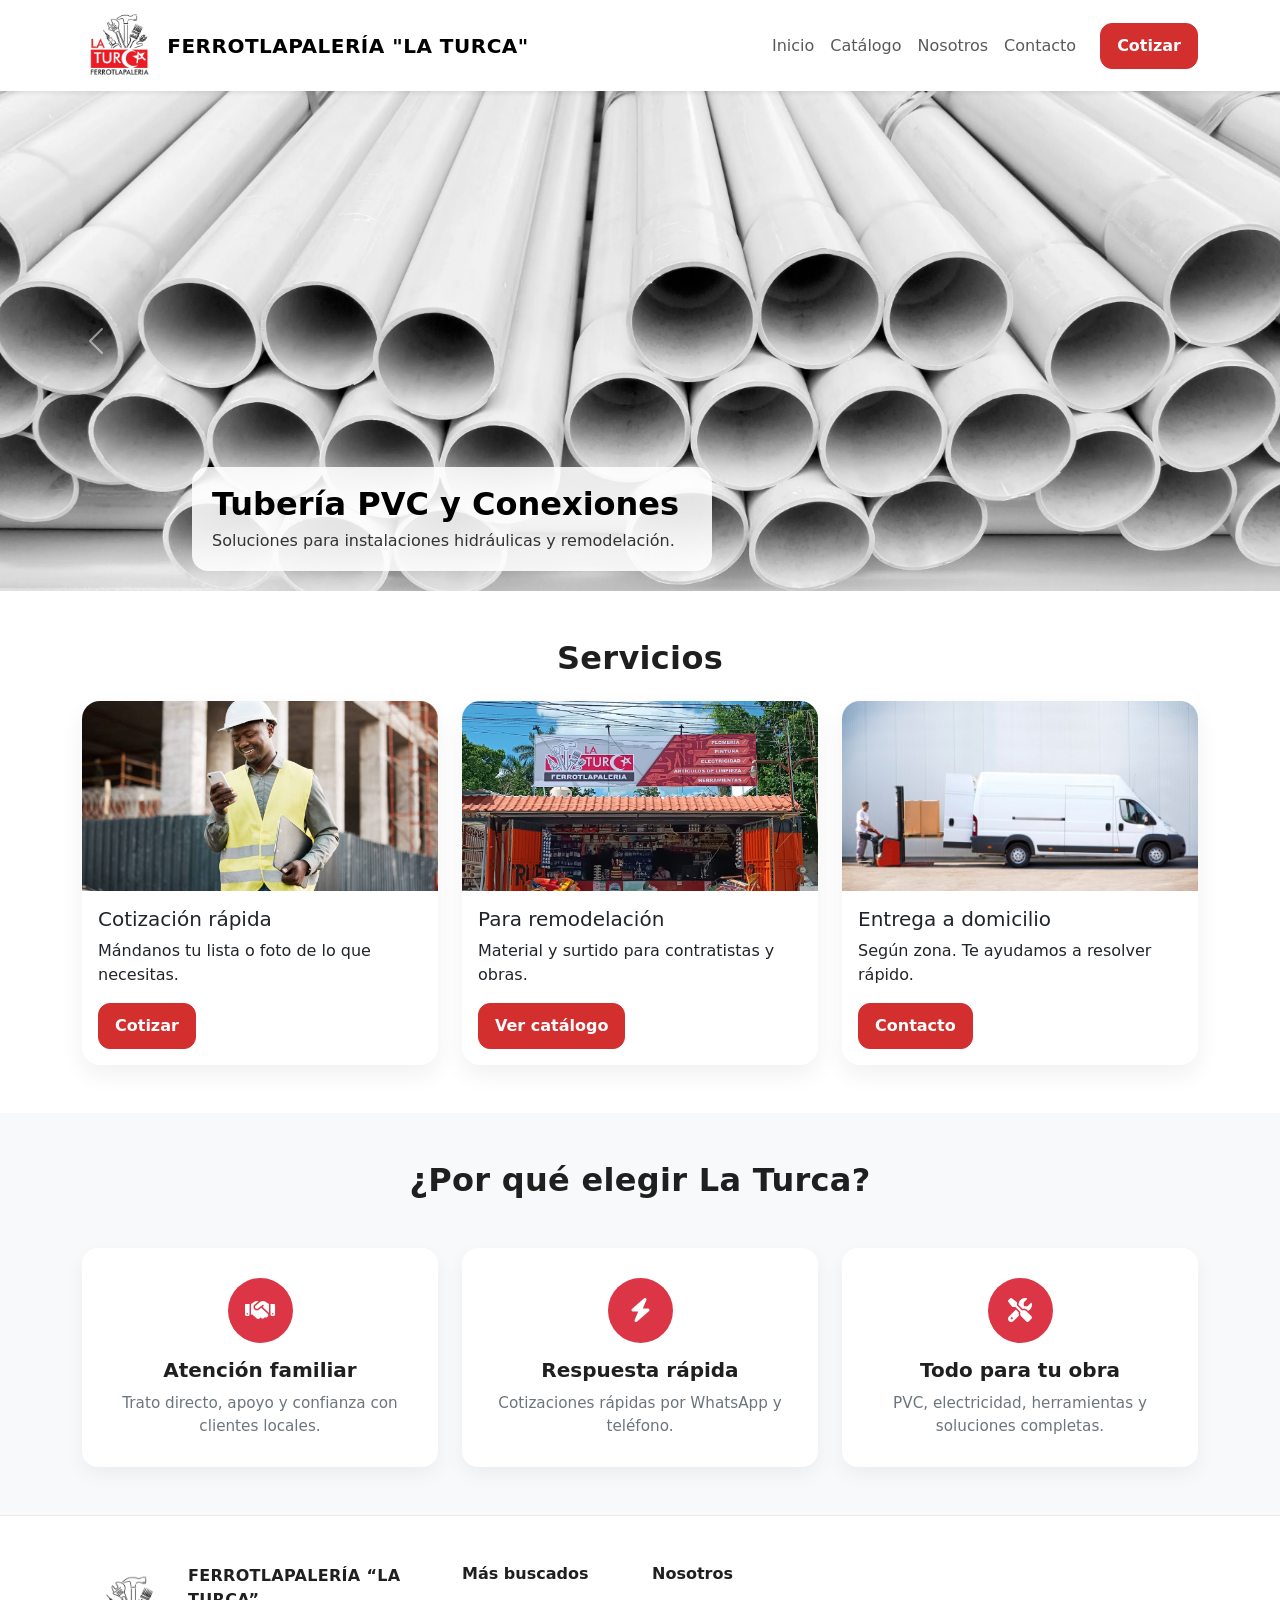
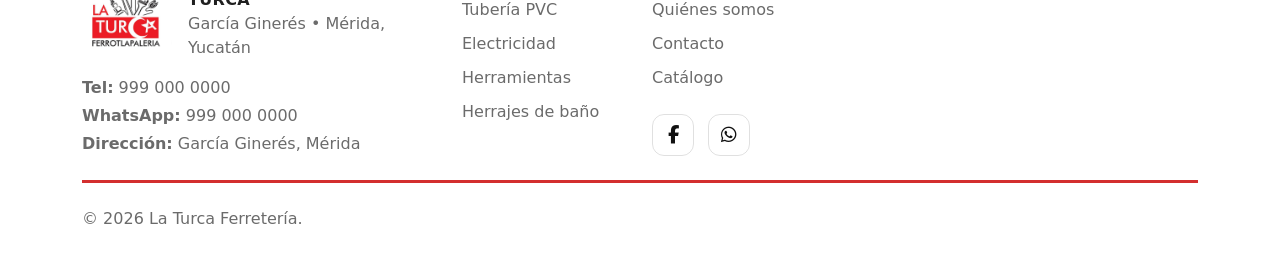
==== index.html @ cd894d73 "Primera version La Turca" ====
<!doctype html>
<html lang="es">
<head>
  <meta charset="utf-8">
  <meta name="viewport" content="width=device-width, initial-scale=1">
  <link rel="shortcut icon"  href="./img/logo.jpeg" type="image/png" />
  <title>La Turca Ferretería</title>

  <link href="https://cdn.jsdelivr.net/npm/bootstrap@5.3.8/dist/css/bootstrap.min.css" rel="stylesheet" integrity="sha384-sRIl4kxILFvY47J16cr9ZwB07vP4J8+LH7qKQnuqkuIAvNWLzeN8tE5YBujZqJLB" crossorigin="anonymous">
  <link rel="stylesheet" href="https://cdnjs.cloudflare.com/ajax/libs/font-awesome/6.5.0/css/all.min.css">
  <link rel="stylesheet" href="css/styles.css">
</head>
<body>

<!-- NAVBAR -->
<nav class="navbar navbar-expand-lg bg-white shadow-sm sticky-top">
  <div class="container">
    <a class="navbar-brand d-flex align-items-center gap-2" href="#">
      <img src="img/logo.jpeg" class="logo-navbar">
      <strong>FERROTLAPALERÍA "LA TURCA" </strong>
    </a>

    <button class="navbar-toggler" type="button" data-bs-toggle="collapse" data-bs-target="#nav">
      <span class="navbar-toggler-icon"></span>
    </button>

    <div class="collapse navbar-collapse" id="nav">
      <ul class="navbar-nav ms-auto">
        <li class="nav-item"><a class="nav-link" href="#">Inicio</a></li>
        <li class="nav-item"><a class="nav-link" href="catalogo.html">Catálogo</a></li>
        <li class="nav-item"><a class="nav-link" href="nosotros.html">Nosotros</a></li>
        <li class="nav-item"><a class="nav-link" href="contacto.html">Contacto</a></li>
      </ul>

      <a class="btn btn-turca ms-lg-3" href="#" onclick="return false;">
        Cotizar
      </a>
    </div>
  </div>
</nav>

<!-- CARRUSEL -->
<div id="carouselTurca" class="carousel slide" data-bs-ride="carousel" data-bs-interval="3500" data-bs-pause="false" data-bs-wrap="true" data-bs-touch="true">
  <div class="carousel-inner">

    <div class="carousel-item active">
      <img src="img/slide1-pvc.jpg" class="d-block w-100" style="height:500px; object-fit:cover;">
      <div class="carousel-caption text-start">
        <h2>Tubería PVC y Conexiones</h2>
        <p>Soluciones para instalaciones hidráulicas y remodelación.</p>
      </div>
    </div>

    <div class="carousel-item">
      <img src="img/slide2-electrico.png" class="d-block w-100" style="height:500px; object-fit:cover;">
      <div class="carousel-caption text-start">
        <h2>Material Eléctrico</h2>
        <p>Cables, contactos y accesorios para instalación.</p>
      </div>
    </div>

    <div class="carousel-item">
      <img src="img/slide3-herramientas.jpg" class="d-block w-100" style="height:500px; object-fit:cover;">
      <div class="carousel-caption text-start">
        <h2>Herramientas Profesionales</h2>
        <p>Truper y Pretul.</p>
      </div>
    </div>

  </div>

  <button class="carousel-control-prev" type="button" data-bs-target="#carouselTurca" data-bs-slide="prev">
    <span class="carousel-control-prev-icon"></span>
  </button>
  <button class="carousel-control-next" type="button" data-bs-target="#carouselTurca" data-bs-slide="next">
    <span class="carousel-control-next-icon"></span>
  </button>
</div>

<!-- SERVICIOS -->
<section class="container my-5">
  <h2 class="section-title mb-4 text-center">Servicios</h2>

  <div class="row g-4">
    <div class="col-md-4">
      <div class="card h-100">
        <img src="img/cotizacion.jpg" class="card-img-top" alt="Cotización">
        <div class="card-body">
          <h5 class="card-title">Cotización rápida</h5>
          <p class="card-text">Mándanos tu lista o foto de lo que necesitas.</p>
          <a href="#" class="btn btn-turca" onclick="return false;">Cotizar</a>
        </div>
      </div>
    </div>

    <div class="col-md-4">
      <div class="card h-100">
        <img src="img/tienda3.jpg" class="card-img-top" alt="Remodelación">
        <div class="card-body">
          <h5 class="card-title">Para remodelación</h5>
          <p class="card-text">Material y surtido para contratistas y obras.</p>
          <a href="catalogo.html" class="btn btn-turca">Ver catálogo</a>
        </div>
      </div>
    </div>

    <div class="col-md-4">
      <div class="card h-100">
        <img src="img/delivery.jpg" class="card-img-top" alt="Entrega">
        <div class="card-body">
          <h5 class="card-title">Entrega a domicilio</h5>
          <p class="card-text">Según zona. Te ayudamos a resolver rápido.</p>
          <a href="contacto.html" class="btn btn-turca">Contacto</a>
        </div>
      </div>
    </div>
  </div>
</section>

<!-- POR QUE LA TURCA -->
 <section class="why-section py-5">
  <div class="container">
    <h2 class="section-title text-center mb-5">¿Por qué elegir La Turca?</h2>

    <div class="row g-4">

      <div class="col-md-4">
        <div class="why-box text-center">
          <div class="why-icon">
            <i class="fa-solid fa-handshake"></i>
          </div>
          <h5>Atención familiar</h5>
          <p>Trato directo, apoyo y confianza con clientes locales.</p>
        </div>
      </div>

      <div class="col-md-4">
        <div class="why-box text-center">
          <div class="why-icon">
            <i class="fa-solid fa-bolt"></i>
          </div>
          <h5>Respuesta rápida</h5>
          <p>Cotizaciones rápidas por WhatsApp y teléfono.</p>
        </div>
      </div>

      <div class="col-md-4">
        <div class="why-box text-center">
          <div class="why-icon">
            <i class="fa-solid fa-screwdriver-wrench"></i>
          </div>
          <h5>Todo para tu obra</h5>
          <p>PVC, electricidad, herramientas y soluciones completas.</p>
        </div>
      </div>

    </div>
  </div>
</section>


<!-- FOOTER -->
<footer class="footer-pro pt-5">
  <div class="container">
    <div class="row g-4 align-items-start">

      <!-- Col 1-->
      <div class="col-lg-4">
        <div class="d-flex align-items-center gap-3 mb-3">
          <img src="img/logo.jpeg" class="footer-logo" alt="La Turca">
          <div>
            <div class="footer-brand">FERROTLAPALERÍA “LA TURCA”</div>
            <div class="footer-muted">García Ginerés • Mérida, Yucatán</div>
          </div>
        </div>

        <div class="footer-muted mb-1"><strong>Tel:</strong> 999 000 0000</div>
        <div class="footer-muted mb-1"><strong>WhatsApp:</strong> 999 000 0000</div>
        <div class="footer-muted"><strong>Dirección:</strong> García Ginerés, Mérida</div>
      </div>

      <!-- Col 2 -->
      <div class="col-6 col-lg-2">
        <h6 class="footer-title">Más buscados</h6>
        <ul class="footer-list">
          <li><a href="#" onclick="return false;">Tubería PVC</a></li>
          <li><a href="#" onclick="return false;">Electricidad</a></li>
          <li><a href="#" onclick="return false;">Herramientas</a></li>
          <li><a href="#" onclick="return false;">Herrajes de baño</a></li>
        </ul>
      </div>

      <!-- Col 4 -->
      <div class="col-12 col-lg-3">
        <h6 class="footer-title">Nosotros</h6>
        <ul class="footer-list">
          <li><a href="nosotros.html">Quiénes somos</a></li>
          <li><a href="contacto.html">Contacto</a></li>
          <li><a href="catalogo.html">Catálogo</a></li>
        </ul>

        <!-- Redes -->
        <div class="footer-social mt-4">
          <a href="#" onclick="return false;" aria-label="Facebook">
            <i class="fa-brands fa-facebook-f"></i>
           </a>

          <a href="#" onclick="return false;" aria-label="WhatsApp">
            <i class="fa-brands fa-whatsapp"></i>
          </a>
        </div>  
      </div>
    </div>

    <hr class="footer-line my-4">

    <div class="d-flex flex-wrap justify-content-between align-items-center pb-4 footer-muted">
      <div>© 2026 La Turca Ferretería.</div>
    </div>
  </div>
</footer>

<script src="https://cdn.jsdelivr.net/npm/bootstrap@5.3.3/dist/js/bootstrap.bundle.min.js"></script>
</body>
</html>
---- css/styles.css ----
:root{
  --turca-red:#D32F2F;
  --turca-black:#111111;
  --turca-light:#F6F6F6;
  --turca-gray:#6b6b6b;
}

*{ box-sizing:border-box; }

body{
  font-family: system-ui, -apple-system, Segoe UI, Roboto, Arial, sans-serif;
  background: #fff;
  color: #1f1f1f;
}

.navbar-brand strong{
  font-weight: 900;
  letter-spacing: .5px;
}

.logo-navbar{
  height: 65px;
  width: auto;
}

.btn-turca{
  background: var(--turca-red);
  border: 1px solid var(--turca-red);
  color: #fff;
  font-weight: 700;
  border-radius: 12px;
  padding: 10px 16px;
}

.btn-turca:hover{
  background: var(--turca-black);
  border-color: var(--turca-black);
  color: #fff;
}

.section-title{
  font-weight: 900;
  letter-spacing: .3px;
}

.mini-muted{
  color: var(--turca-gray);
}

.card{
  border: none;
  border-radius: 18px;
  overflow: hidden;
  box-shadow: 0 10px 25px rgba(0,0,0,0.06);
  transition: all .25s ease;
}

.card:hover{
  transform: translateY(-6px);
  box-shadow: 0 18px 40px rgba(0,0,0,0.14);
}

.card-img-top{
  height: 190px;
  object-fit: cover;
}

.catalog-grid .card-img-top{
  height: 180px;
}


.carousel-caption{
  background: rgba(255,255,255,.88);
  padding: 18px 20px;
  border-radius: 16px;
  max-width: 520px;
}

.carousel-caption h2{
  color: #000;
  font-weight: 900;
  margin-bottom: 6px;
}

.carousel-caption p{
  color: #333;
  margin-bottom: 0;
}

.footer-pro{
  background:#fff;
  border-top: 1px solid rgba(0,0,0,.08);
}

.footer-logo{
  width: 90px;
  height: 90px;
  object-fit: contain;
}

.footer-brand{
  font-weight: 900;
  letter-spacing: .3px;
}

.footer-title{
  font-weight: 800;
  margin-bottom: 14px;
}

.footer-muted{
  color: var(--turca-gray);
}

.footer-list{
  list-style: none;
  padding-left: 0;
  margin: 0;
}

.footer-list li{
  margin-bottom: 10px;
}

.footer-list a{
  color: var(--turca-gray);
  text-decoration: none;
}

.footer-list a:hover{
  color:#111;
  text-decoration: underline;
}

.footer-line{
  border: none;
  height: 3px;
  background: var(--turca-red);
  opacity: 1;
}

/* Social icons */
.footer-social{
  display:flex;
  gap: 14px;
}

.footer-social a{
  width: 42px;
  height: 42px;
  border-radius: 12px;
  display:grid;
  place-items:center;
  text-decoration:none;
  font-size: 18px;
  transition: .25s ease;
  border: 1px solid rgba(0,0,0,.12);
  color:#111;
}

.footer-social a:hover{
  background: var(--turca-red);
  color:#fff;
  border-color: var(--turca-red);
  transform: translateY(-3px);
}

.why-section {
  background: #f8f9fa;
}

.why-box {
  background: white;
  padding: 30px 20px;
  border-radius: 16px;
  transition: all 0.3s ease;
  height: 100%;
  box-shadow: 0 8px 20px rgba(0,0,0,0.05);
}

.why-box:hover {
  transform: translateY(-5px);
  box-shadow: 0 12px 25px rgba(0,0,0,0.1);
}

.why-icon {
  width: 65px;
  height: 65px;
  background: #dc3545;
  color: white;
  border-radius: 50%;
  display: flex;
  align-items: center;
  justify-content: center;
  margin: 0 auto 15px;
  font-size: 24px;
}

.why-box h5 {
  font-weight: 600;
  margin-bottom: 10px;
}

.why-box p {
  font-size: 0.95rem;
  color: #6c757d;
  margin-bottom: 0;
}

.page-hero{
  background: #f8f9fa;
  border-bottom: 1px solid rgba(0,0,0,.06);
}

.page-title{
  font-weight: 800;
  letter-spacing: -0.02em;
}

.page-subtitle{
  color: #6c757d;
}

.card-soft{
  border: 1px solid rgba(0,0,0,.08);
  border-radius: 18px;
  box-shadow: 0 10px 24px rgba(0,0,0,.05);
}

.icon-badge{
  width: 44px;
  height: 44px;
  border-radius: 14px;
  background: rgba(220,53,69,.12);
  color: var(--turca-red);
  display: grid;
  place-items: center;
  font-size: 18px;
}

.info-list{
  display: grid;
  gap: 10px;
}

.info-item{
  display: flex;
  justify-content: space-between;
  gap: 12px;
  padding: 10px 12px;
  border-radius: 12px;
  background: #f8f9fa;
}

.info-k{
  font-weight: 600;
  color: #111;
}

.info-v{
  color: #6c757d;
  text-align: right;
}

.map-shot{
  height: 220px;
  object-fit: cover;
}

.step{
  border: 1px solid rgba(0,0,0,.08);
  border-radius: 14px;
  padding: 14px;
  background: #fff;
  height: 100%;
}

.step-num{
  width: 30px;
  height: 30px;
  border-radius: 10px;
  background: var(--turca-red);
  color: #fff;
  display: grid;
  place-items: center;
  font-weight: 700;
  margin-bottom: 10px;
}

.step-title{
  font-weight: 700;
  margin-bottom: 4px;
}

.map-container {
  box-shadow: 0 10px 25px rgba(0,0,0,0.08);
}

.map-container iframe {
  height: 300px;
}
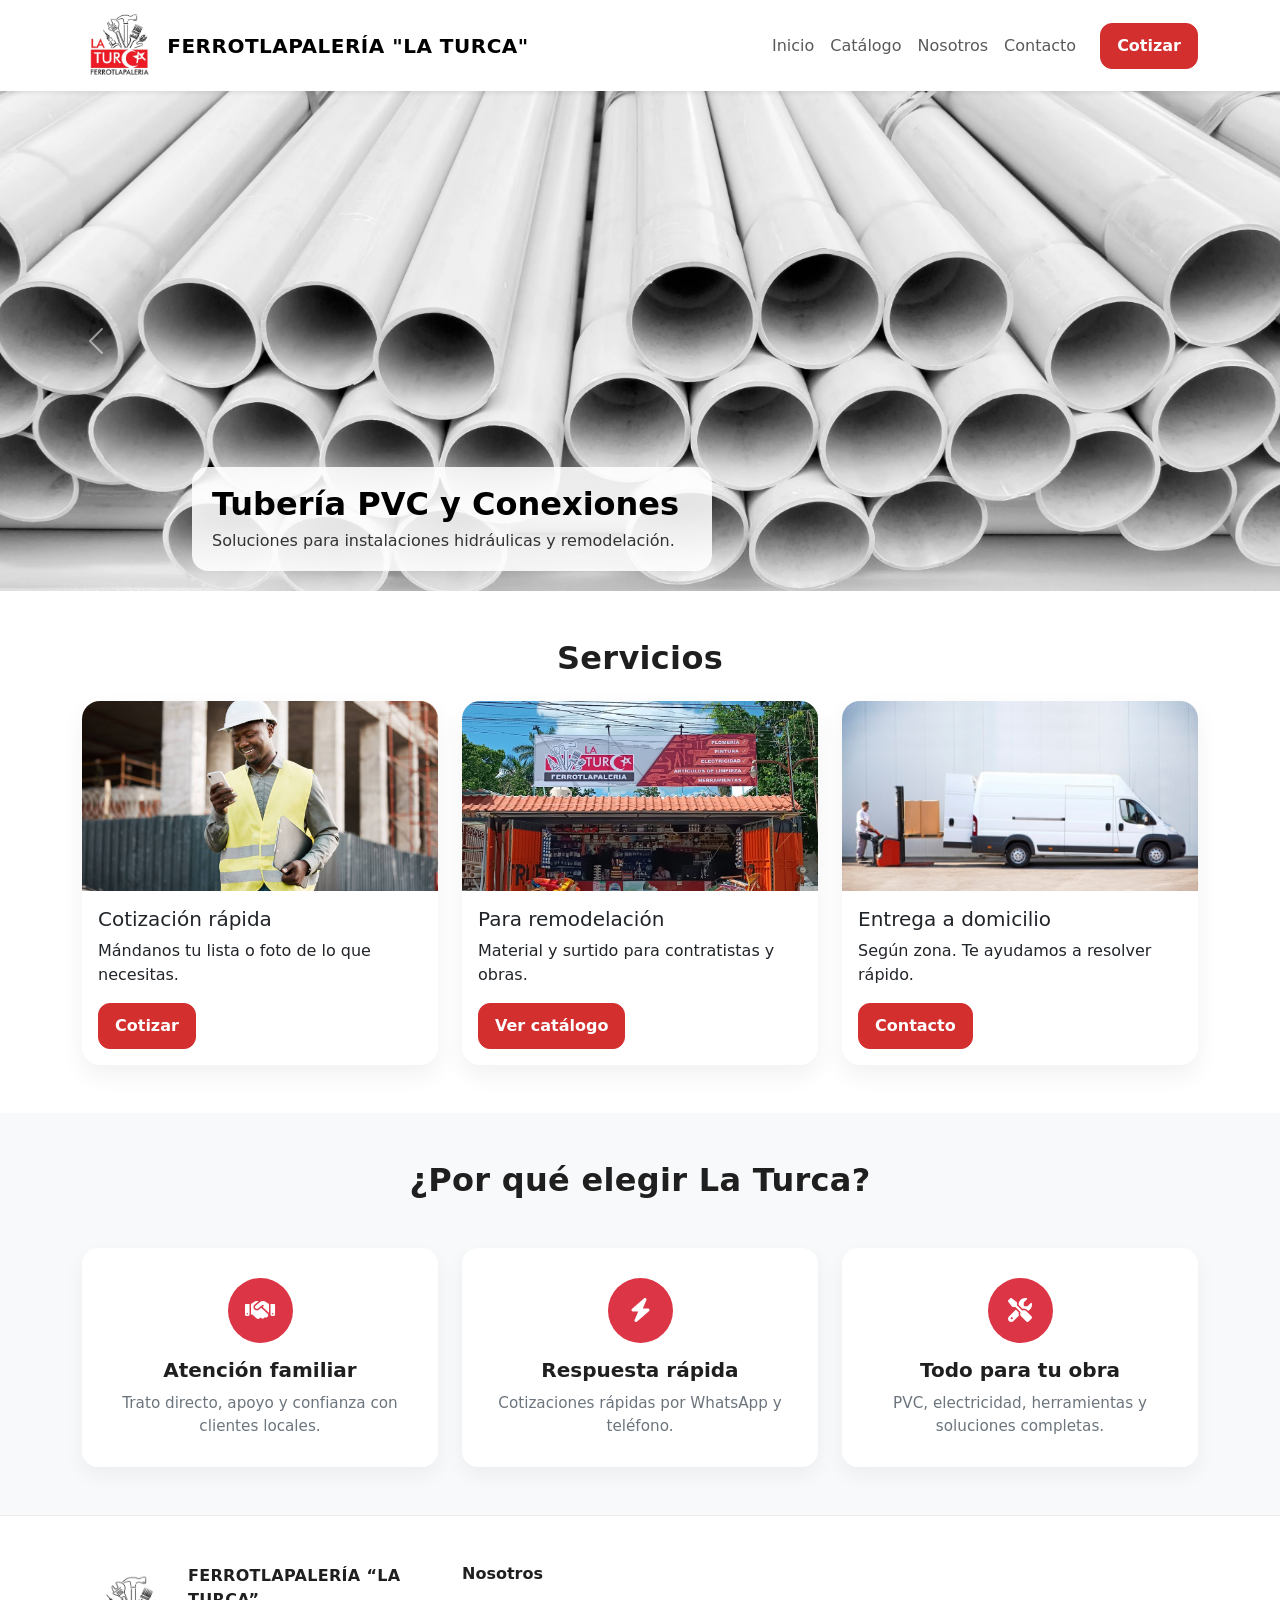
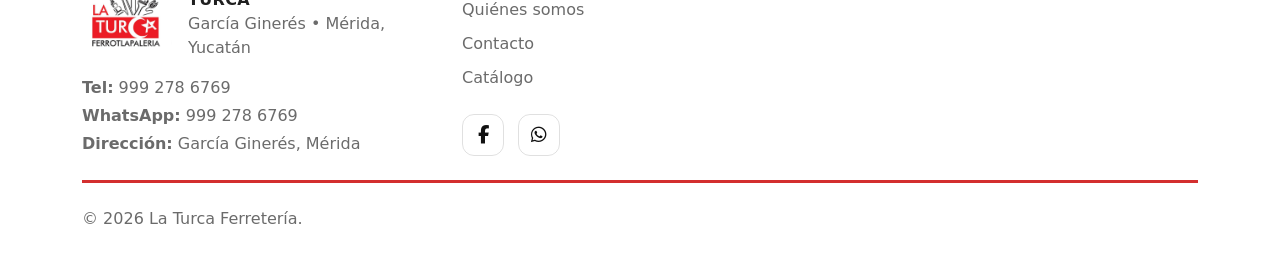
==== commit 535a2915: "Actualizar frontend final" ====
--- a/index.html
+++ b/index.html
@@ -88,7 +88,7 @@
         <div class="card-body">
           <h5 class="card-title">Cotización rápida</h5>
           <p class="card-text">Mándanos tu lista o foto de lo que necesitas.</p>
-          <a href="#" class="btn btn-turca" onclick="return false;">Cotizar</a>
+          <a href="cotizaciones.html" class="btn btn-turca" >Cotizar</a>
         </div>
       </div>
     </div>
@@ -174,21 +174,11 @@
           </div>
         </div>
 
-        <div class="footer-muted mb-1"><strong>Tel:</strong> 999 000 0000</div>
-        <div class="footer-muted mb-1"><strong>WhatsApp:</strong> 999 000 0000</div>
+        <div class="footer-muted mb-1"><strong>Tel:</strong> 999 278 6769</div>
+        <div class="footer-muted mb-1"><strong>WhatsApp:</strong> 999 278 6769</div>
         <div class="footer-muted"><strong>Dirección:</strong> García Ginerés, Mérida</div>
       </div>
 
-      <!-- Col 2 -->
-      <div class="col-6 col-lg-2">
-        <h6 class="footer-title">Más buscados</h6>
-        <ul class="footer-list">
-          <li><a href="#" onclick="return false;">Tubería PVC</a></li>
-          <li><a href="#" onclick="return false;">Electricidad</a></li>
-          <li><a href="#" onclick="return false;">Herramientas</a></li>
-          <li><a href="#" onclick="return false;">Herrajes de baño</a></li>
-        </ul>
-      </div>
 
       <!-- Col 4 -->
       <div class="col-12 col-lg-3">
@@ -201,11 +191,18 @@
 
         <!-- Redes -->
         <div class="footer-social mt-4">
-          <a href="#" onclick="return false;" aria-label="Facebook">
+          <a 
+              href="https://www.facebook.com/FerrotlapaleriaLaTurca"
+              target="_blank"
+              aria-label="Facebook"
+              >
             <i class="fa-brands fa-facebook-f"></i>
-           </a>
-
-          <a href="#" onclick="return false;" aria-label="WhatsApp">
+          </a>
+          <a 
+            href="https://wa.me/529992786769"
+            target="_blank"
+            aria-label="WhatsApp"
+          >
             <i class="fa-brands fa-whatsapp"></i>
           </a>
         </div>  
@@ -221,5 +218,6 @@
 </footer>
 
 <script src="https://cdn.jsdelivr.net/npm/bootstrap@5.3.3/dist/js/bootstrap.bundle.min.js"></script>
+
 </body>
 </html>
